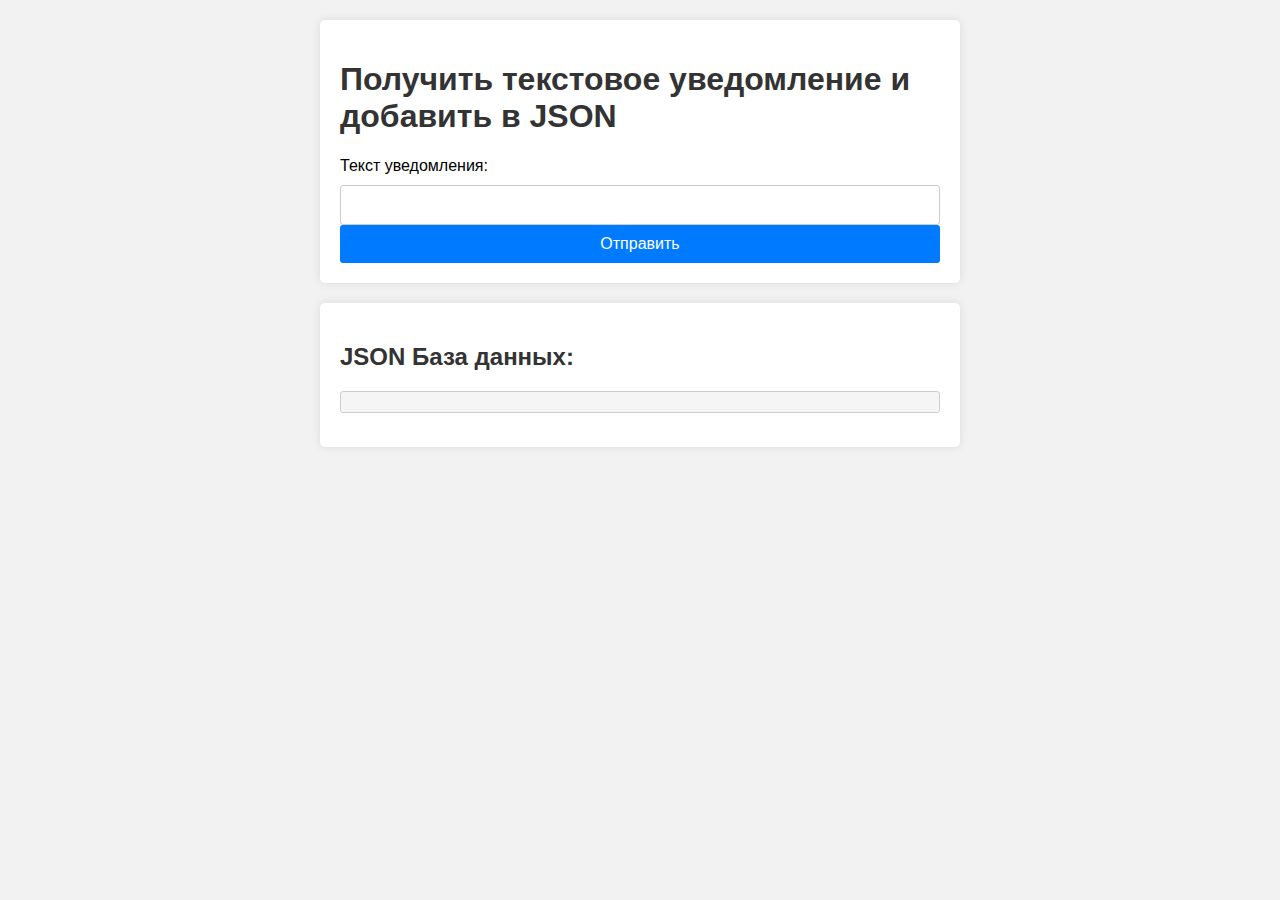
==== index.html @ 87d69959 "Add files via upload" ====
<!DOCTYPE html>
<html lang="en">
<head>
    <meta charset="UTF-8">
    <meta name="viewport" content="width=device-width, initial-scale=1.0">
    <title>Уведомления и JSON</title>
    <link rel="stylesheet" href="styles.css">
</head>
<body>
    <div class="container">
        <h1>Получить текстовое уведомление и добавить в JSON</h1>
        <form id="notification-form">
            <label for="notification-text">Текст уведомления:</label>
            <input type="text" id="notification-text" required>
            <button type="submit">Отправить</button>
        </form>
    </div>
    <div class="container">
        <h2>JSON База данных:</h2>
        <pre id="json-data"></pre>
    </div>
    <script src="script.js"></script>
</body>
</html>
---- styles.css ----
body {
    font-family: Arial, sans-serif;
    margin: 0;
    padding: 0;
    background-color: #f2f2f2;
}

.container {
    max-width: 600px;
    margin: 0 auto;
    background-color: #fff;
    padding: 20px;
    border-radius: 5px;
    box-shadow: 0 0 10px rgba(0, 0, 0, 0.1);
    margin-top: 20px;
}

h1, h2 {
    color: #333;
}

form {
    display: flex;
    flex-direction: column;
}

label {
    margin-bottom: 10px;
}

input[type="text"] {
    padding: 10px;
    border: 1px solid #ccc;
    border-radius: 3px;
    font-size: 16px;
}

button {
    padding: 10px 15px;
    background-color: #007BFF;
    color: #fff;
    border: none;
    border-radius: 3px;
    cursor: pointer;
    font-size: 16px;
}

button:hover {
    background-color: #0056b3;
}

pre {
    white-space: pre-wrap;
    background-color: #f5f5f5;
    padding: 10px;
    border: 1px solid #ccc;
    border-radius: 3px;
    font-size: 14px;
}
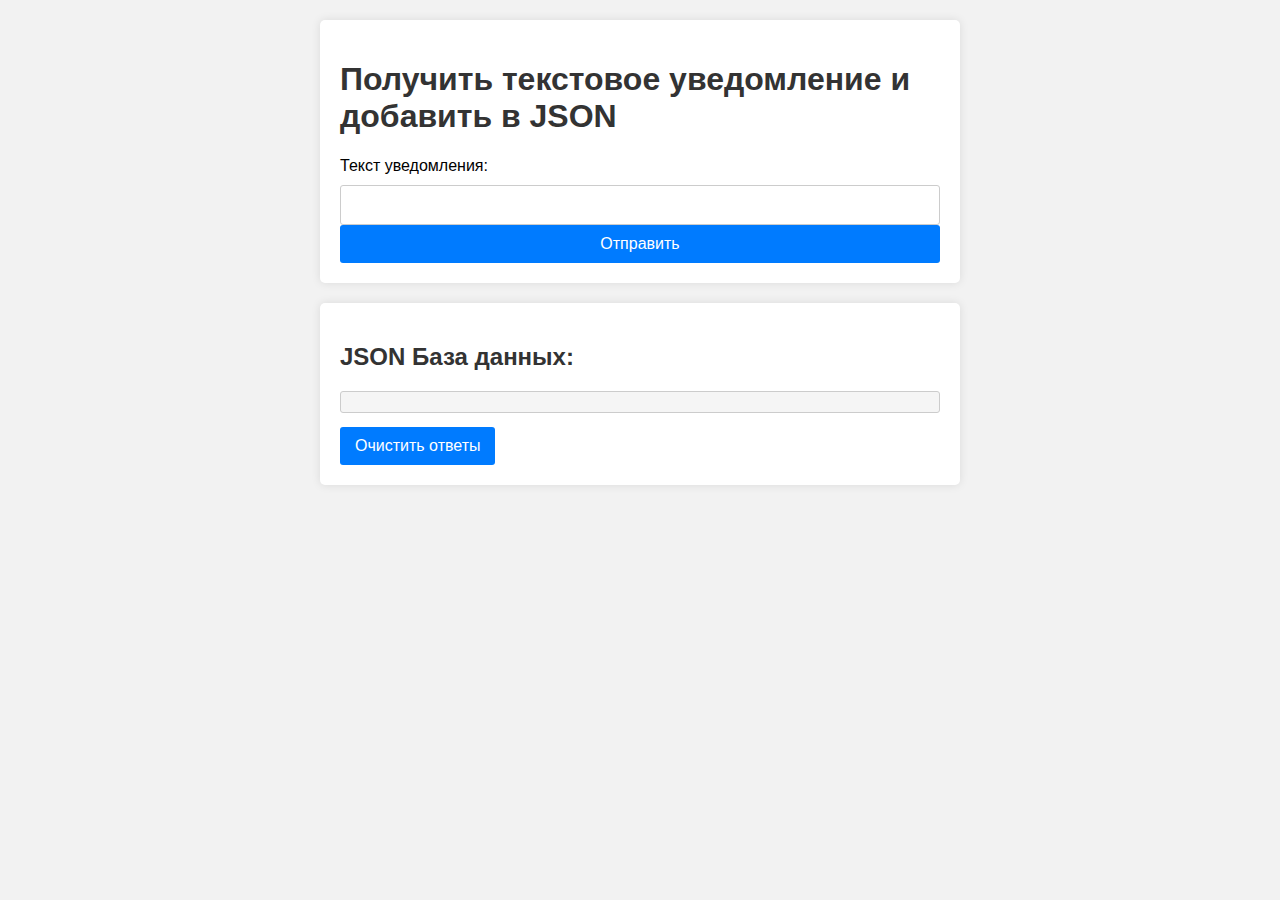
==== commit 107449a0: "Update index.html" ====
--- a/index.html
+++ b/index.html
@@ -18,6 +18,7 @@
     <div class="container">
         <h2>JSON База данных:</h2>
         <pre id="json-data"></pre>
+        <button id="clear-button">Очистить ответы</button> <!-- Кнопка для очистки ответов -->
     </div>
     <script src="script.js"></script>
 </body>
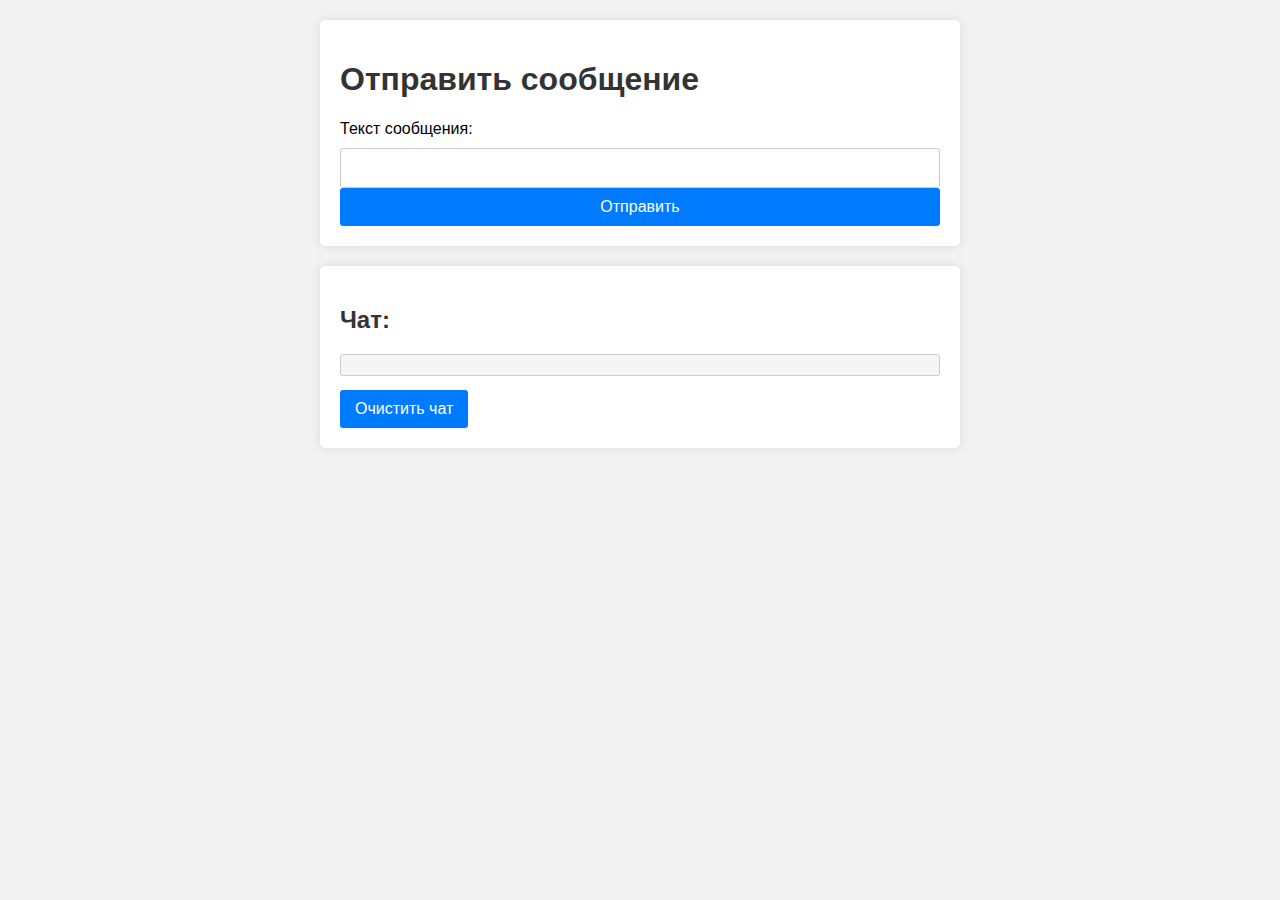
==== commit 7749ecdd: "Update index.html" ====
--- a/index.html
+++ b/index.html
@@ -3,22 +3,22 @@
 <head>
     <meta charset="UTF-8">
     <meta name="viewport" content="width=device-width, initial-scale=1.0">
-    <title>Уведомления и JSON</title>
+    <title>Чат_REUS9-3</title>
     <link rel="stylesheet" href="styles.css">
 </head>
 <body>
     <div class="container">
-        <h1>Получить текстовое уведомление и добавить в JSON</h1>
+        <h1>Отправить сообщение</h1>
         <form id="notification-form">
-            <label for="notification-text">Текст уведомления:</label>
+            <label for="notification-text">Текст сообщения:</label>
             <input type="text" id="notification-text" required>
             <button type="submit">Отправить</button>
         </form>
     </div>
     <div class="container">
-        <h2>JSON База данных:</h2>
+        <h2>Чат:</h2>
         <pre id="json-data"></pre>
-        <button id="clear-button">Очистить ответы</button> <!-- Кнопка для очистки ответов -->
+        <button id="clear-button">Очистить чат</button>
     </div>
     <script src="script.js"></script>
 </body>
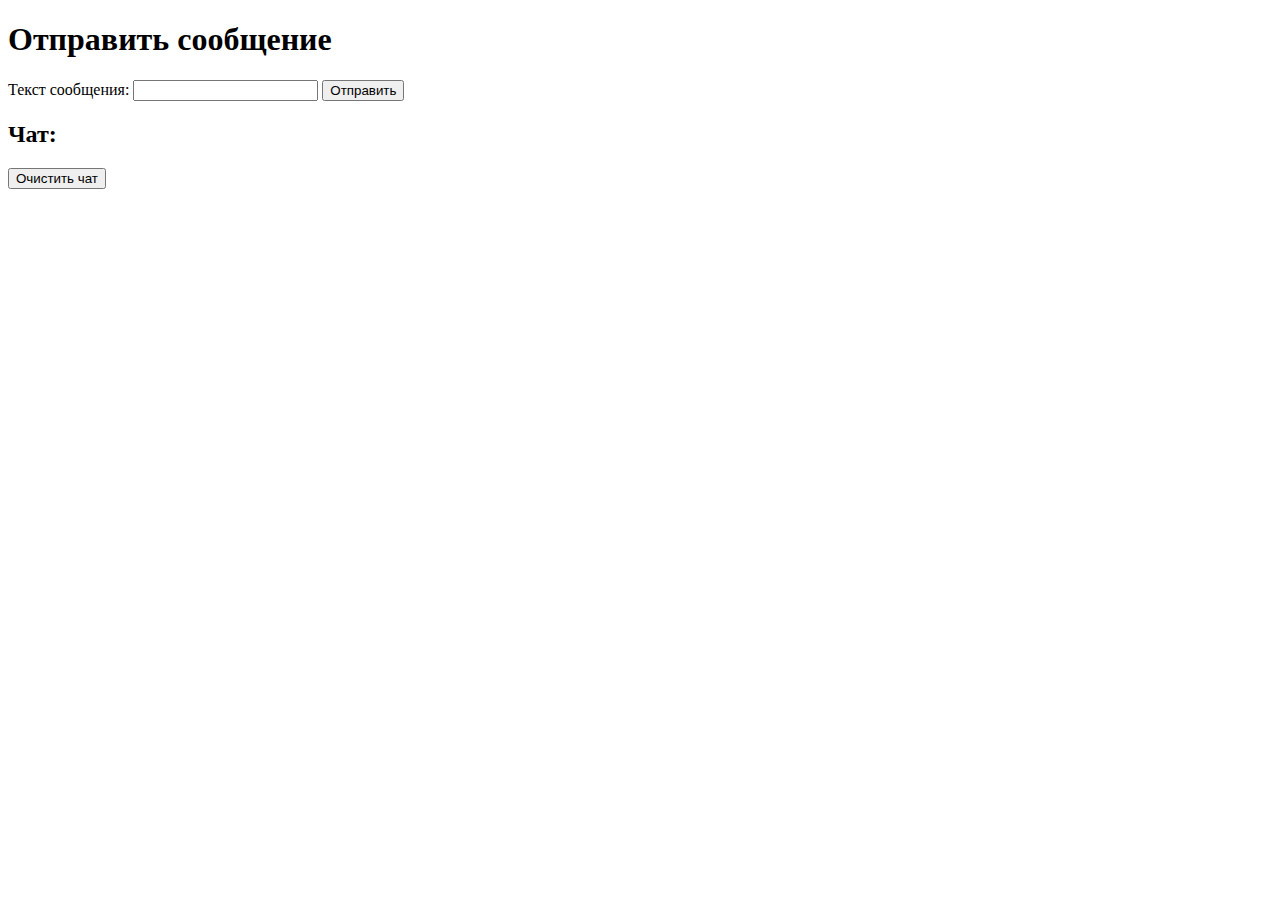
==== commit 241b772e: "chat.html" ====
--- a/index.html
+++ b/index.html
@@ -4,7 +4,7 @@
     <meta charset="UTF-8">
     <meta name="viewport" content="width=device-width, initial-scale=1.0">
     <title>Чат_REUS9-3</title>
-    <link rel="stylesheet" href="styles.css">
+    <link rel="stylesheet" href="chat.css">
 </head>
 <body>
     <div class="container">
@@ -20,6 +20,6 @@
         <pre id="json-data"></pre>
         <button id="clear-button">Очистить чат</button>
     </div>
-    <script src="script.js"></script>
+    <script src="chat.js"></script>
 </body>
 </html>
